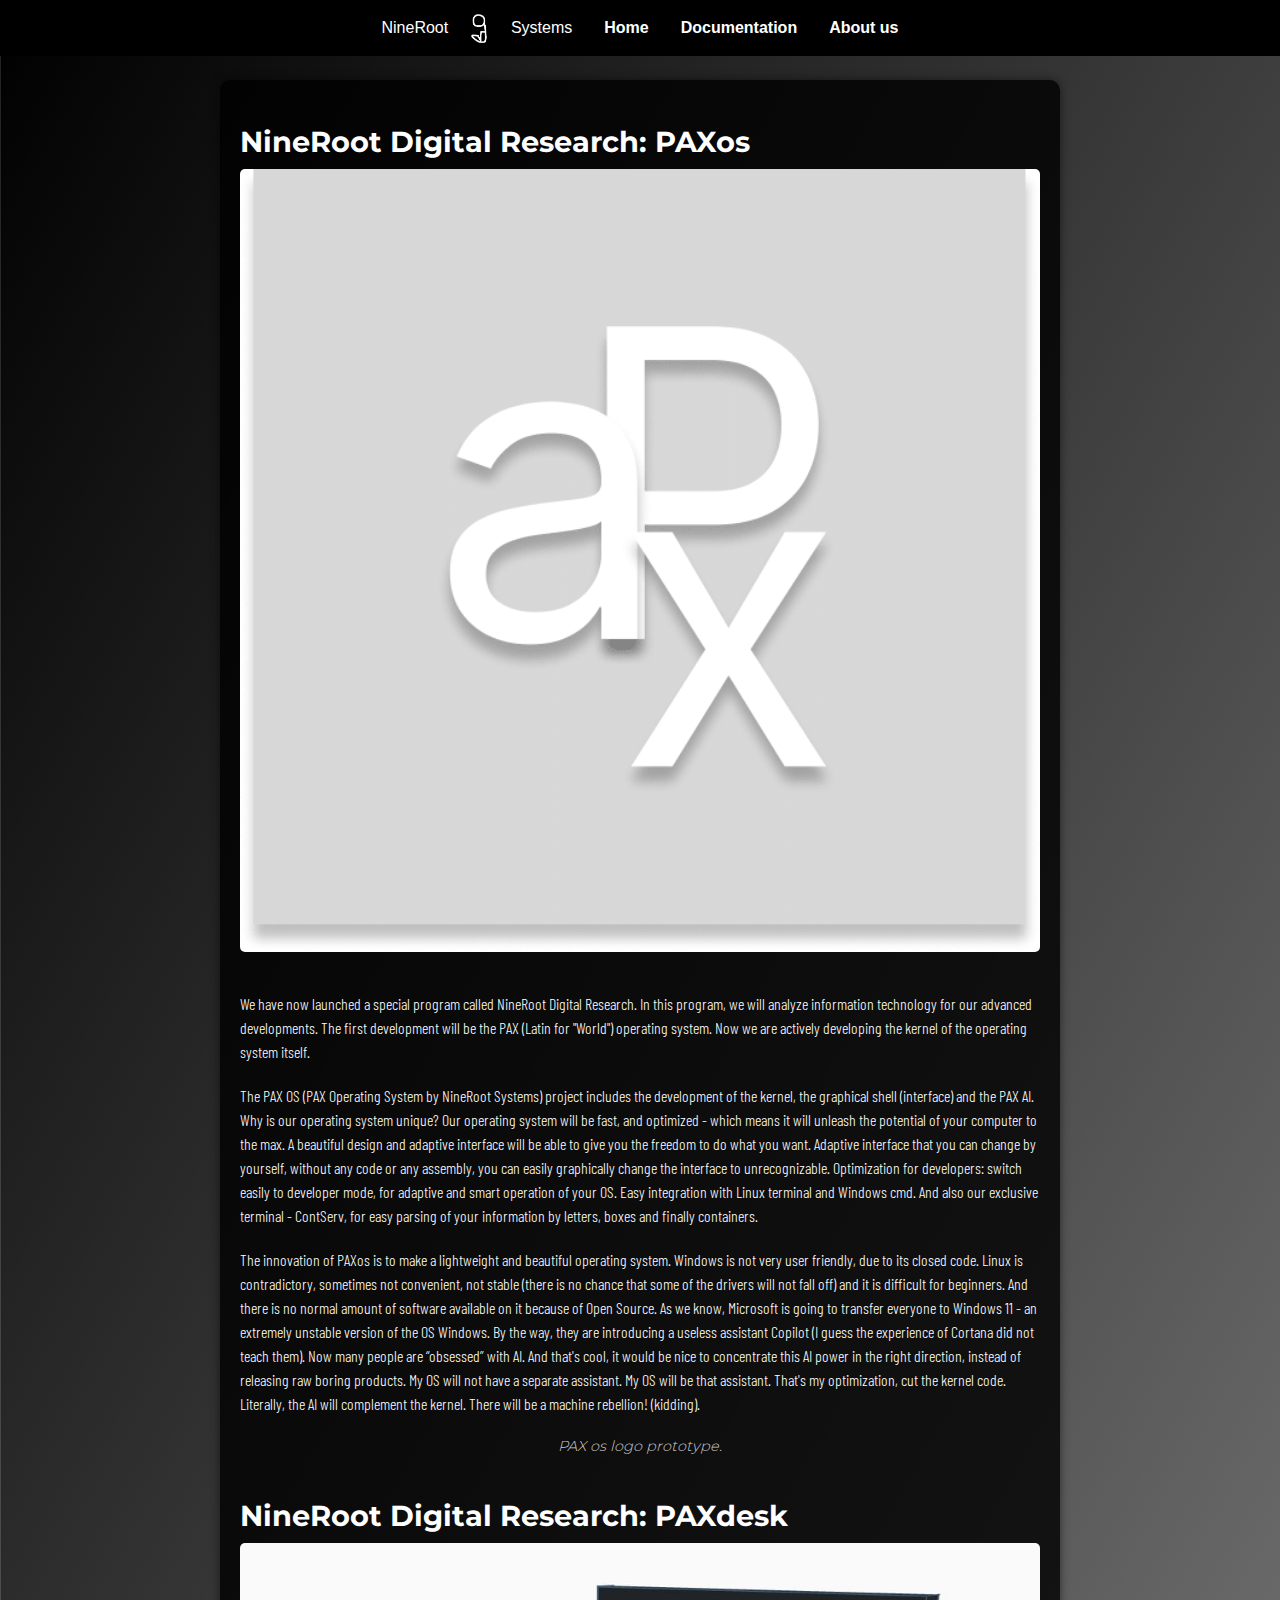
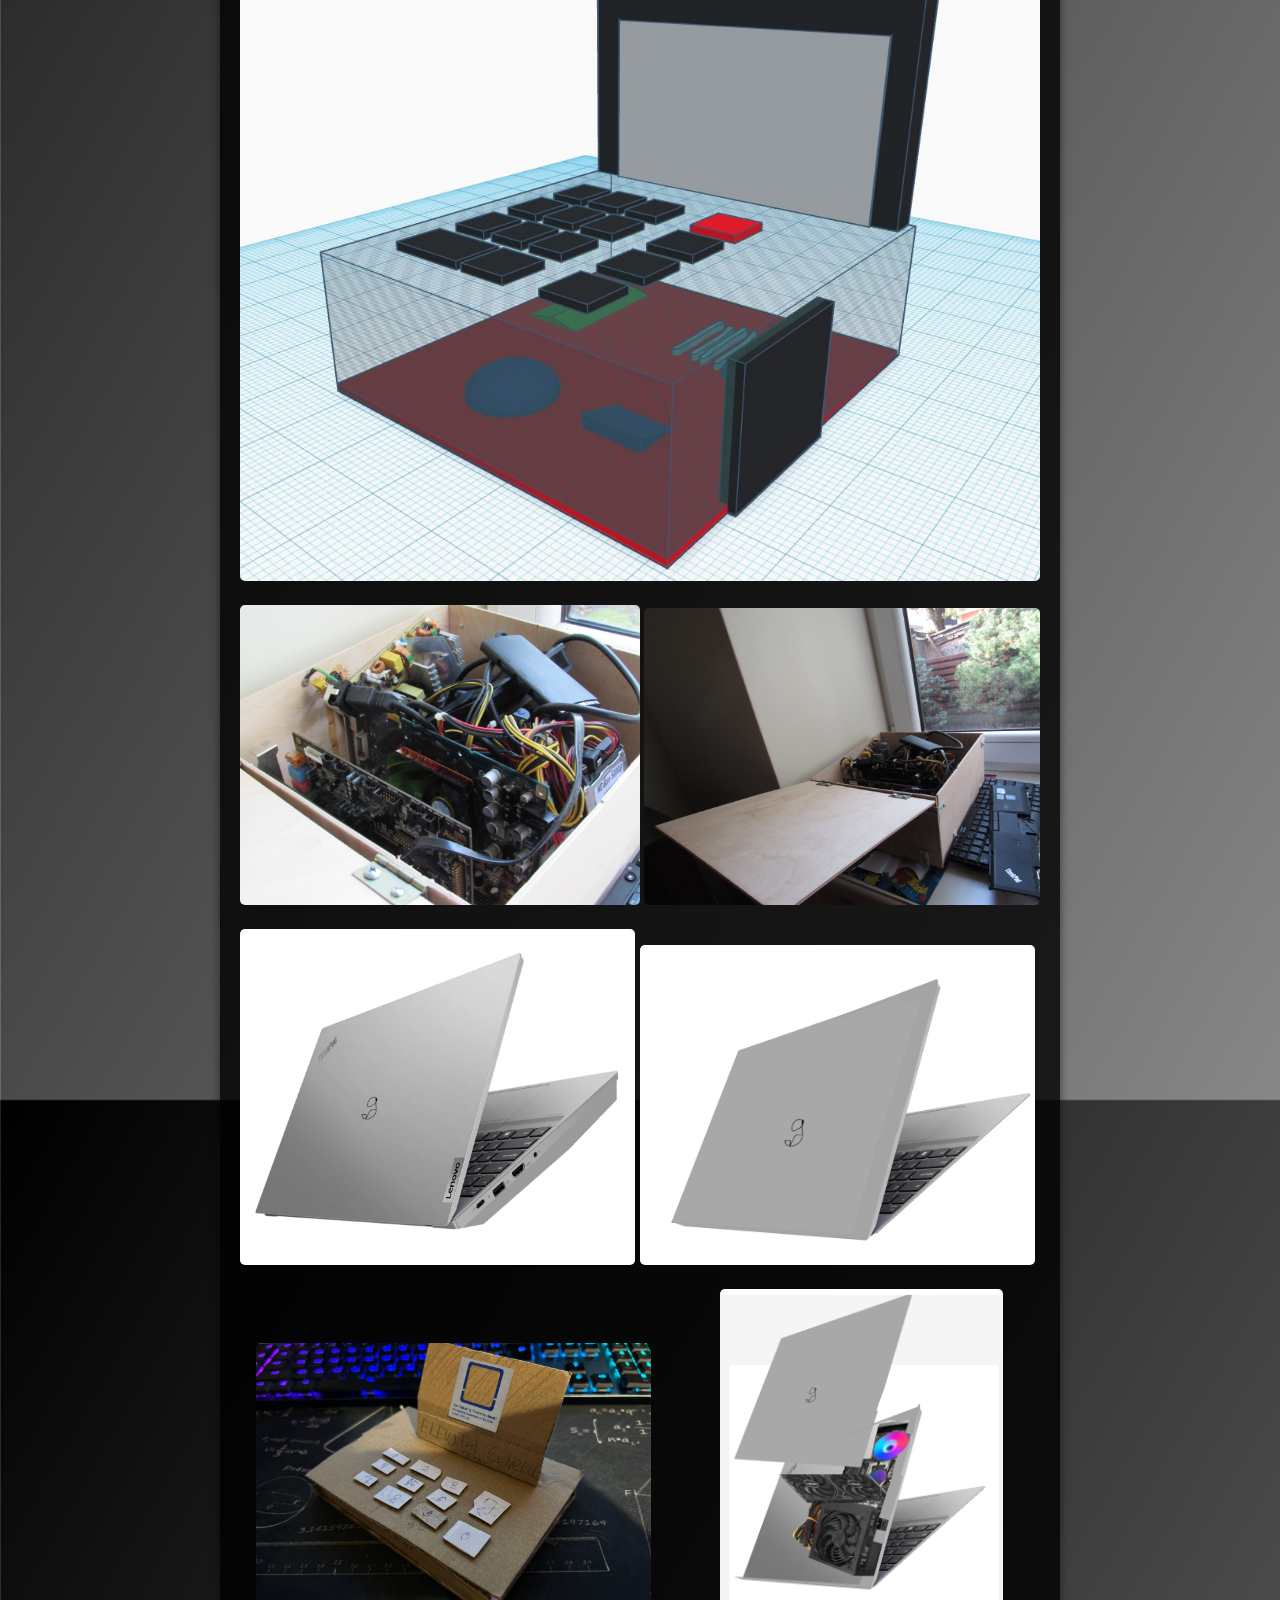
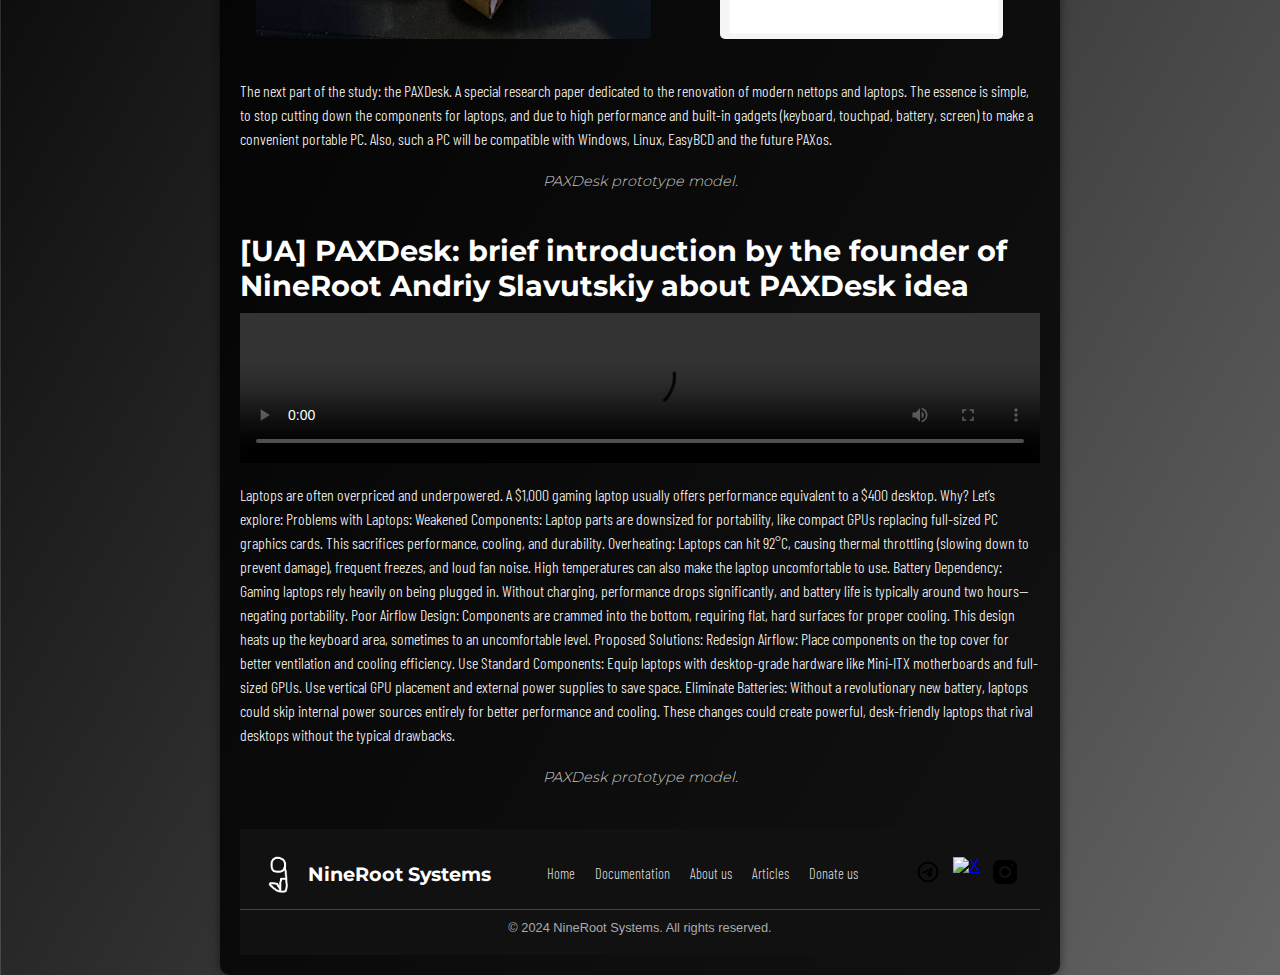
==== sources/routes/articles.htm @ 5e1e7dd1 "site uploaded version 1.0.4" ====
<!DOCTYPE html>
<html lang="en">

<head>
    <meta charset="UTF-8">
    <meta name="viewport" content="width=device-width, initial-scale=1.0">
    <title>Articles NineRoot Systems</title>
    <link rel="stylesheet" type="text/css" href="../../static/css/styles-indev.css">
    <link rel="icon" type="image/x-icon" href="../icons/logo.ico">
</head>

<body>
    <nav class="navbar">
        <div class="logo">
            <span>NineRoot</span>
            <img src="../images/logo.png" alt="Logo">
            <span>Systems</span>
        </div>
        <div class="menu">
            <a href="../../index.html">Home</a>
            <a href="../routes/documentation.htm">Documentation</a>
            <a href="../routes/aboutus.htm">About us</a>
        </div>
    </nav>

    <div class="content">
        <div class="article">
            <h2>NineRoot Digital Research: PAXos</h2>
            <img src="../images/paxlogo2-1.png" alt="Article Image 1">
            <p>We have now launched a special program called NineRoot Digital Research. In this program, we will analyze
                information technology for our advanced developments. The first development will be the PAX
                (Latin for "World") operating system. Now we are actively developing the kernel of the operating system
                itself.</p>
            <p>The PAX OS (PAX Operating System by NineRoot Systems) project includes the development of the kernel, the
                graphical shell (interface) and the PAX AI. Why is our operating system unique? Our operating
                system will be fast, and optimized - which means it will unleash the potential of your computer to the
                max. A beautiful design and adaptive interface will be able to give you the freedom to do what you want.
                Adaptive interface that you can change by yourself, without any code or any assembly, you can easily
                graphically change the interface to unrecognizable.
                Optimization for developers: switch easily to developer mode, for adaptive and smart operation of your
                OS. Easy integration with Linux terminal and Windows cmd. And also our exclusive terminal - ContServ,
                for easy parsing of your information by letters, boxes and finally containers.
            </p>
            <p>The innovation of PAXos is to make a lightweight and beautiful operating system. Windows is not very user
                friendly, due to its closed code. Linux is contradictory, sometimes not convenient, not stable (there is
                no chance that some of the drivers will not fall off) and it is difficult for beginners. And there is no
                normal amount of software available on it because of Open Source. As we know, Microsoft is going to
                transfer everyone to Windows 11 - an extremely unstable version of the OS Windows. By the way, they are
                introducing a useless assistant Copilot (I guess the experience of Cortana did not teach them). Now many
                people are “obsessed” with AI. And that's cool, it would be nice to concentrate this AI power in the
                right direction, instead of releasing raw boring products.
                My OS will not have a separate assistant. My OS will be that assistant. That's my optimization, cut the
                kernel code. Literally, the AI will complement the kernel. There will be a machine rebellion! (kidding).
            </p>
            <p class="caption">PAX os logo prototype.</p>
        </div>
        <div class="article">
            <h2>NineRoot Digital Research: PAXdesk</h2>
            <img src="../images/photo_.jpg" alt="Article Image 2">
            <img src="../images/paxdesk-ph.JPG" alt="Article Image 2" style="width: 50%;">
            <img src="../images/paxdesk-ph2.JPG" alt="Article Image 2" style="width: 49.4%;">
            <img src="../images/paxdesk_nextgeneration.jpg" alt="Article Image 2" style="width: 49.4%;">
            <img src="../images/paxdesk_nextgen2.png" alt="Article Image 2" style="width: 49.4%;">
            <img src="../images/egs.png" alt="Article Image 2" style="width: 49.4%; margin-left: 1rem;">
            <img src="../images/paxdesk_cut.png" alt="Article Image 2" style="width: 35.4%; margin-left: 4rem;">
            <p>The next part of the study: the PAXDesk. A special research paper dedicated to the renovation of modern
                nettops and laptops. The essence is simple, to stop cutting down the components for laptops, and due to
                high performance and built-in gadgets (keyboard, touchpad, battery, screen) to make a convenient
                portable PC. Also, such a PC will be compatible with Windows, Linux, EasyBCD and the future PAXos. </p>
            <p class="caption">PAXDesk prototype model.</p>
        </div>
        <div class="article">
            <h2>[UA] PAXDesk: brief introduction by the founder of NineRoot Andriy Slavutskiy about PAXDesk idea</h2>
            <video width="100%" height="auto" controls>
                <source src="../images/media/1010(1).mp4" type="video/mp4">
                Your browser does not support the video tag.
            </video>
            <p>Laptops are often overpriced and underpowered. A $1,000 gaming laptop usually offers performance
                equivalent to a $400 desktop. Why? Let’s explore:
                Problems with Laptops:

                Weakened Components: Laptop parts are downsized for portability, like compact GPUs replacing full-sized
                PC graphics cards. This sacrifices performance, cooling, and durability.

                Overheating: Laptops can hit 92°C, causing thermal throttling (slowing down to prevent damage), frequent
                freezes, and loud fan noise. High temperatures can also make the laptop uncomfortable to use.

                Battery Dependency: Gaming laptops rely heavily on being plugged in. Without charging, performance drops
                significantly, and battery life is typically around two hours—negating portability.

                Poor Airflow Design: Components are crammed into the bottom, requiring flat, hard surfaces for proper
                cooling. This design heats up the keyboard area, sometimes to an uncomfortable level.

                Proposed Solutions:

                Redesign Airflow: Place components on the top cover for better ventilation and cooling efficiency.

                Use Standard Components: Equip laptops with desktop-grade hardware like Mini-ITX motherboards and
                full-sized GPUs. Use vertical GPU placement and external power supplies to save space.

                Eliminate Batteries: Without a revolutionary new battery, laptops could skip internal power sources
                entirely for better performance and cooling.

                These changes could create powerful, desk-friendly laptops that rival desktops without the typical
                drawbacks.
            </p>
            <p class="caption">PAXDesk prototype model.</p>
        </div>


        <footer class="footer">
            <div class="footer-content">
                <div class="footer-logo">
                    <img src="../images/logo.png" alt="Logo">
                    <span>NineRoot Systems</span>
                </div>
                <div class="footer-links">
                    <a href="../../index.html">Home</a>
                    <a href="documentation.htm">Documentation</a>
                    <a href="aboutus.htm">About us</a>
                    <a href="articles.htm">Articles</a>
                    <a href="https://www.donationalerts.com/r/ninerootoportunity">Donate us</a>
                </div>
                <div class="footer-social">
                    <a href="https://telegram.com" target="_blank" rel="noopener noreferrer">
                        <img src="../icons/telegram.png" alt="Telegram">
                    </a>
                    <a href="https://youtube.com/@nineroot" target="_blank" rel="noopener noreferrer">
                        <img src="sources/icons/youtube.png" alt="X">
                    </a>
                    <a href="https://instagram.com" target="_blank" rel="noopener noreferrer">
                        <img src="../icons/instagram.png" alt="Instagram">
                    </a>
                </div>
            </div>
            <div class="footer-bottom">
                &copy; 2024 NineRoot Systems. All rights reserved.
            </div>
        </footer>
</body>

</html>
---- static/css/styles-indev.css ----
body {
    margin: 0;
    font-family: Arial, sans-serif;
    background: linear-gradient(120deg, black, grey, white);
    background-size: 300% 300%;
    animation: gradient 15s ease infinite;
    color: white;
    overflow-x: hidden;
    display: flex;
    flex-direction: column;
    justify-content: flex-start;
    align-items: center;
    height: 100vh;
}

.logo {
    user-select: none;
}

@font-face {
    font-family: BEVLG;
    src: url('font/BEVLG.ttf');
}

@font-face {
    font-family: KanitM;
    src: url('font/Kanit-Medium.ttf');
}

@font-face {
    font-family: BarlowLight;
    src: url('font/BarlowLight.ttf');
}

@font-face {
    font-family: MontserratLight;
    src: url('font/MontserratLight.ttf');
}

@font-face {
    font-family: MontserratBold;
    src: url('font/MontserratBold.ttf');
}

@font-face {
    font-family: MontserratBlackItalic;
    src: url('font/MontserratBlackItalic.ttf');
}

@keyframes gradient {
    0% {
        background-position: 0% 50%;
    }

    50% {
        background-position: 100% 50%;
    }

    100% {
        background-position: 0% 50%;
    }
}

.navbar {
    display: flex;
    justify-content: center;
    align-items: center;
    padding: 0.5rem;
    background-color: black;
    position: fixed;
    width: 100%;
    top: 0;
    z-index: 1000;
}

.navbar .logo {
    display: flex;
    align-items: center;
    margin-right: 2rem;
}

.navbar .logo img {
    height: 40px;
    margin: 0 1rem;
}

.navbar .menu {
    display: flex;
    gap: 2rem;
}

.navbar .menu a {
    color: white;
    text-decoration: none;
    font-weight: bold;
}

.content {
    margin-top: 80px;
    width: 90%;
    max-width: 800px;
    background-color: rgba(0, 0, 0, 0.8);
    padding: 20px;
    border-radius: 10px;
    box-shadow: 0 0 10px rgba(0, 0, 0, 0.5);
}

.article {
    margin-bottom: 40px;
}

.article h2 {
    font-family: 'MontserratBold', Arial, sans-serif;
    font-size: 1.8rem;
    margin-bottom: 10px;
}

.article p {
    font-family: 'BarlowLight', Arial, sans-serif;
    font-size: 1rem;
    line-height: 1.5;
    margin-bottom: 20px;
}

.article img {
    width: 100%;
    height: auto;
    border-radius: 5px;
    margin-bottom: 20px;
}

.article .caption {
    font-family: 'MontserratLight', Arial, sans-serif;
    font-size: 0.9rem;
    font-style: italic;
    color: #ccc;
    text-align: center;
}

.footer {
    width: 100%;
    background-color: #111;
    color: #fff;
    padding: 20px 0;
    position: relative;
    bottom: 0;
    left: 0;
}

.footer-content {
    display: flex;
    flex-wrap: wrap;
    justify-content: space-between;
    align-items: center;
    max-width: 1200px;
    margin: 0 auto;
    padding: 0 20px;
}

.footer-logo {
    display: flex;
    align-items: center;
}

.footer-logo img {
    height: 50px;
    margin-right: 10px;
}

.footer-logo span {
    font-family: 'MontserratBold', Arial, sans-serif;
    font-size: 1.2rem;
}

.footer-links {
    display: flex;
    gap: 20px;
}

.footer-links a {
    color: #ddd;
    text-decoration: none;
    font-family: 'BarlowLight', Arial, sans-serif;
    font-size: 0.9rem;
}

.footer-links a:hover {
    color: #fff;
    text-decoration: underline;
}

.footer-social {
    display: flex;
    gap: 10px;
}

.footer-social a img {
    width: 30px;
    height: 30px;
}

.footer-bottom {
    text-align: center;
    font-size: 0.8rem;
    margin-top: 10px;
    border-top: 1px solid #444;
    padding-top: 10px;
    color: #aaa;
}

/* Responsive Design */
@media (max-width: 768px) {
    .navbar .menu {
        flex-direction: column;
        gap: 10px;
    }

    .content {
        width: 95%;
        margin-top: 60px;
    }

    .footer-content {
        flex-direction: column;
        align-items: center;
    }

    .footer-links {
        flex-direction: column;
        gap: 10px;
    }
}
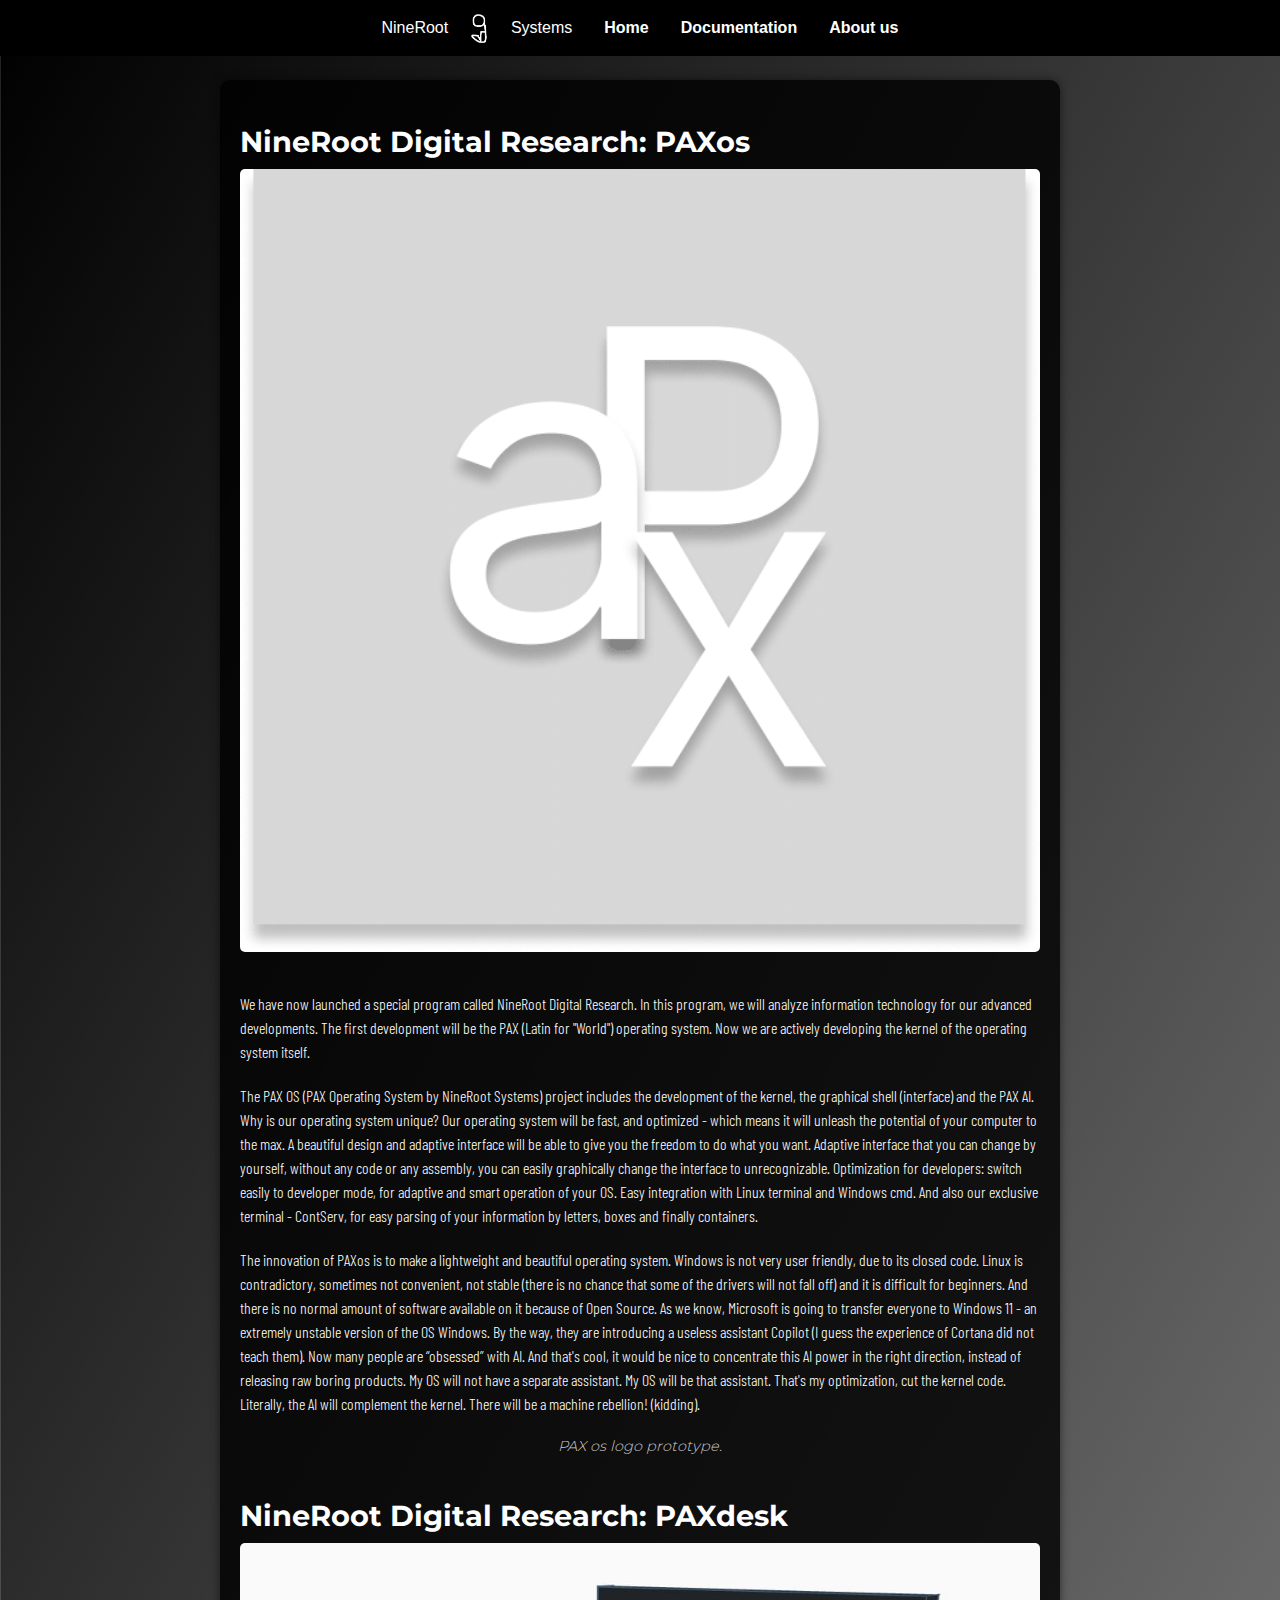
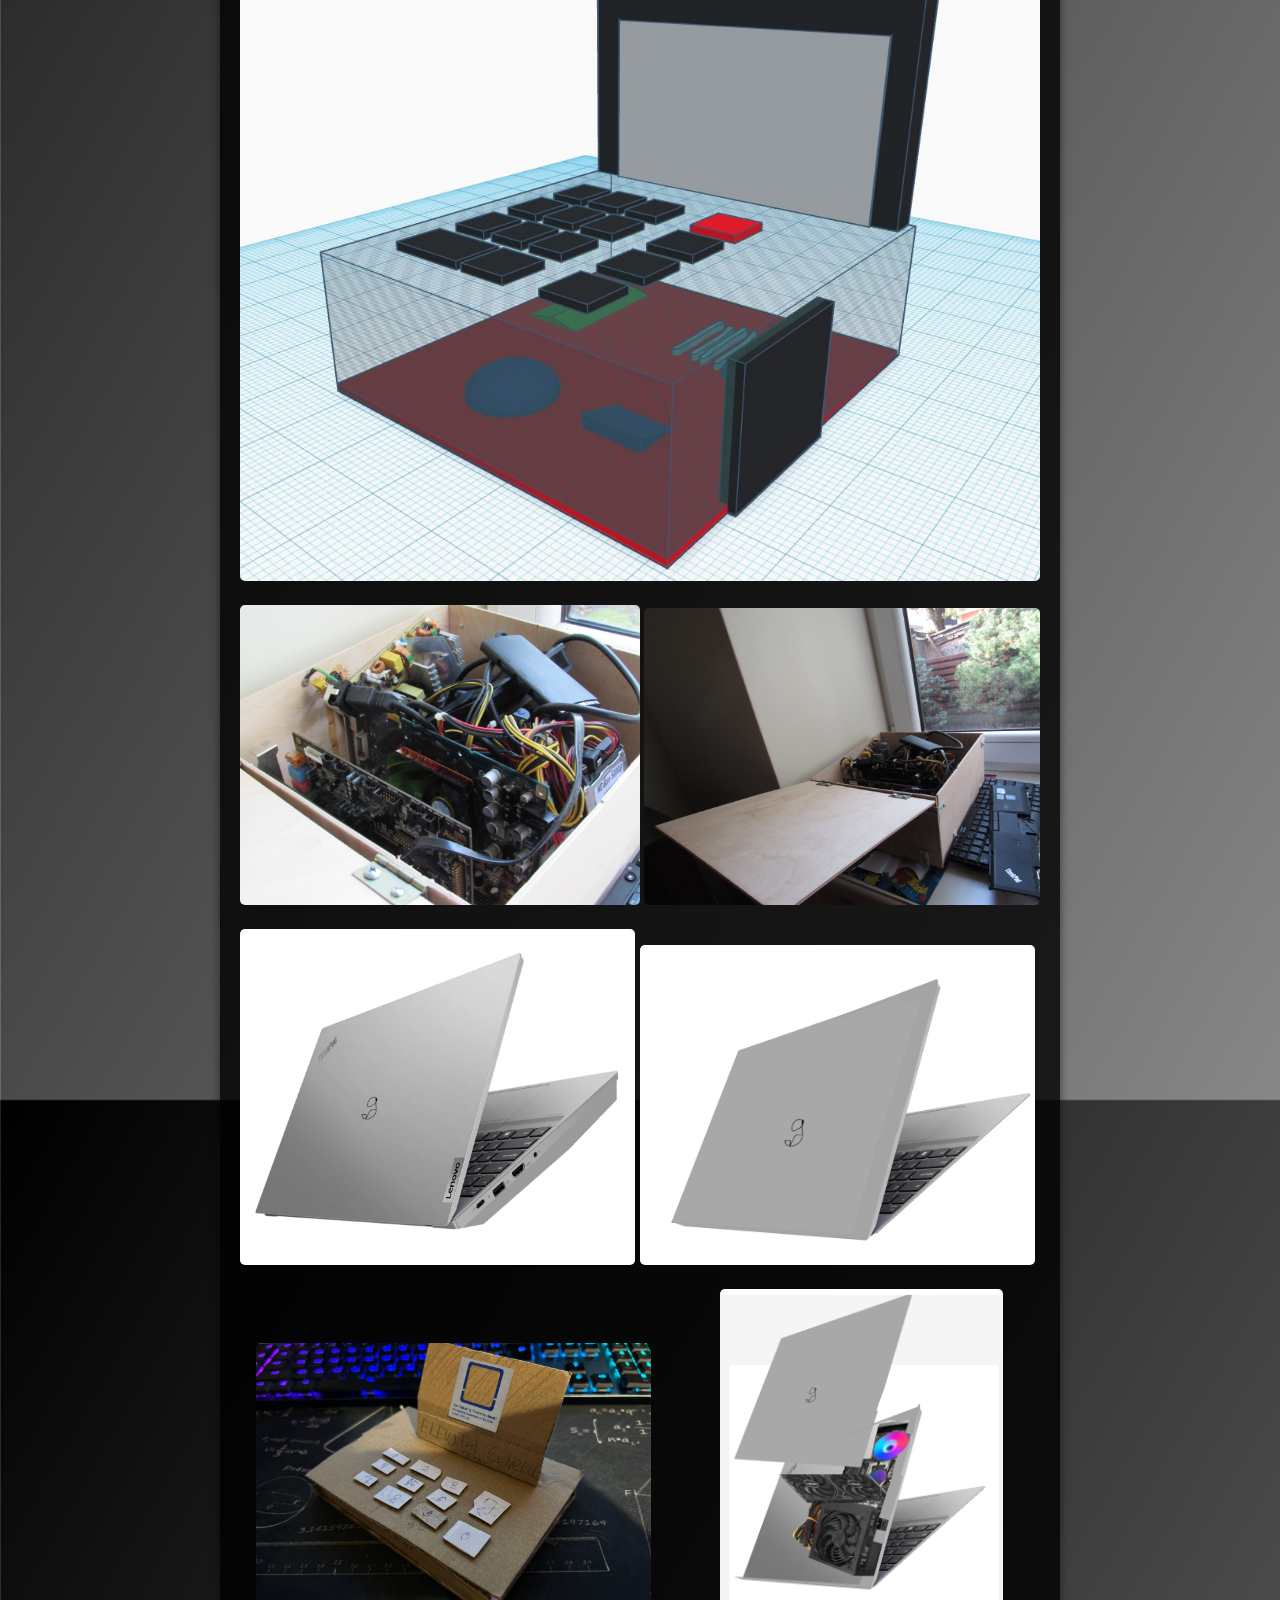
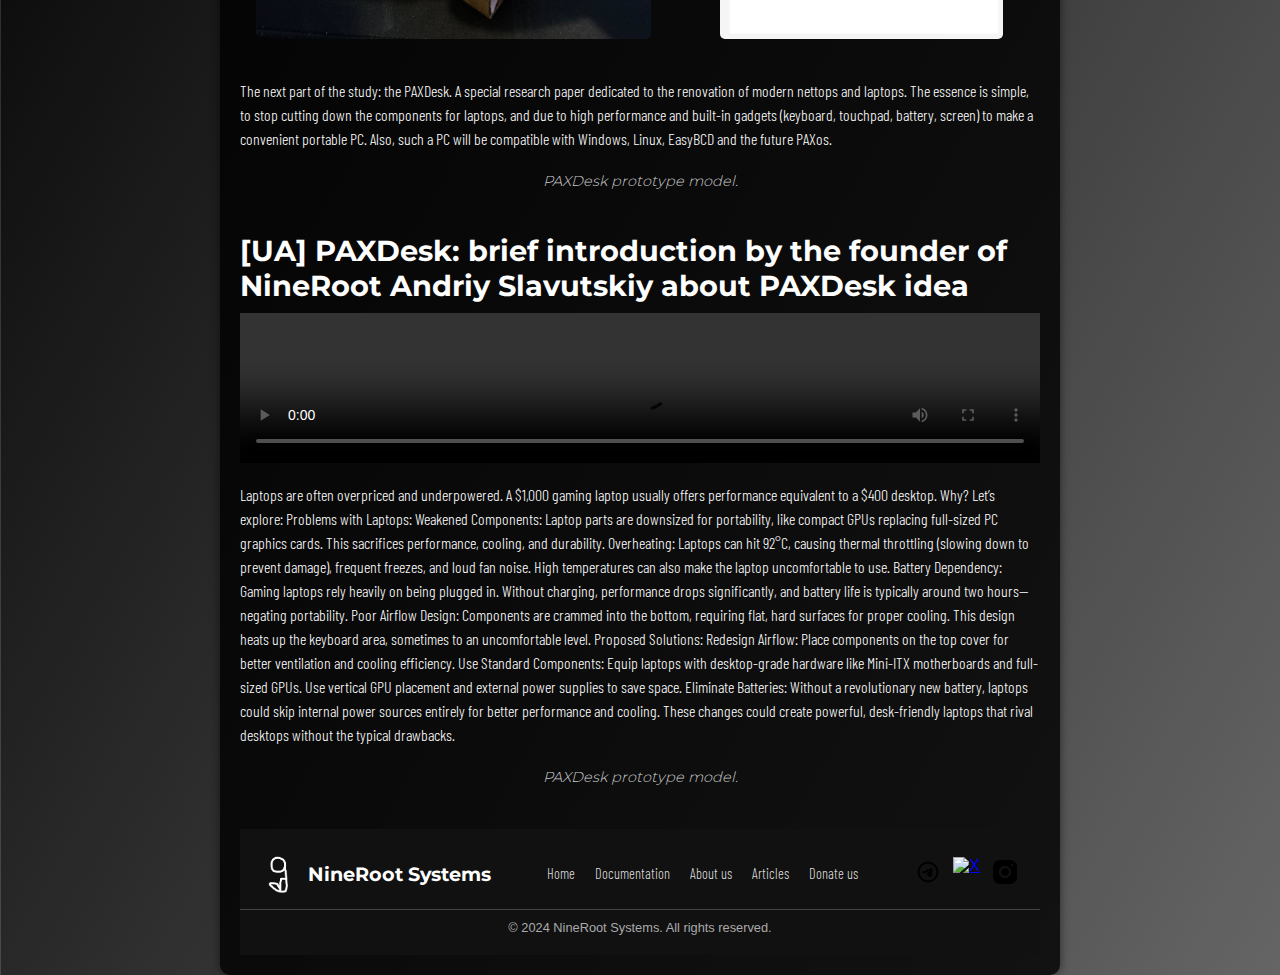
==== commit f9b4c8c9: "link updated in articles page" ====
--- a/sources/routes/articles.htm
+++ b/sources/routes/articles.htm
@@ -72,7 +72,7 @@
         <div class="article">
             <h2>[UA] PAXDesk: brief introduction by the founder of NineRoot Andriy Slavutskiy about PAXDesk idea</h2>
             <video width="100%" height="auto" controls>
-                <source src="../images/media/1010(1).mp4" type="video/mp4">
+                <source src="https://www.youtube.com/watch?v=kSspXcpKe4U" type="video/mp4">
                 Your browser does not support the video tag.
             </video>
             <p>Laptops are often overpriced and underpowered. A $1,000 gaming laptop usually offers performance
